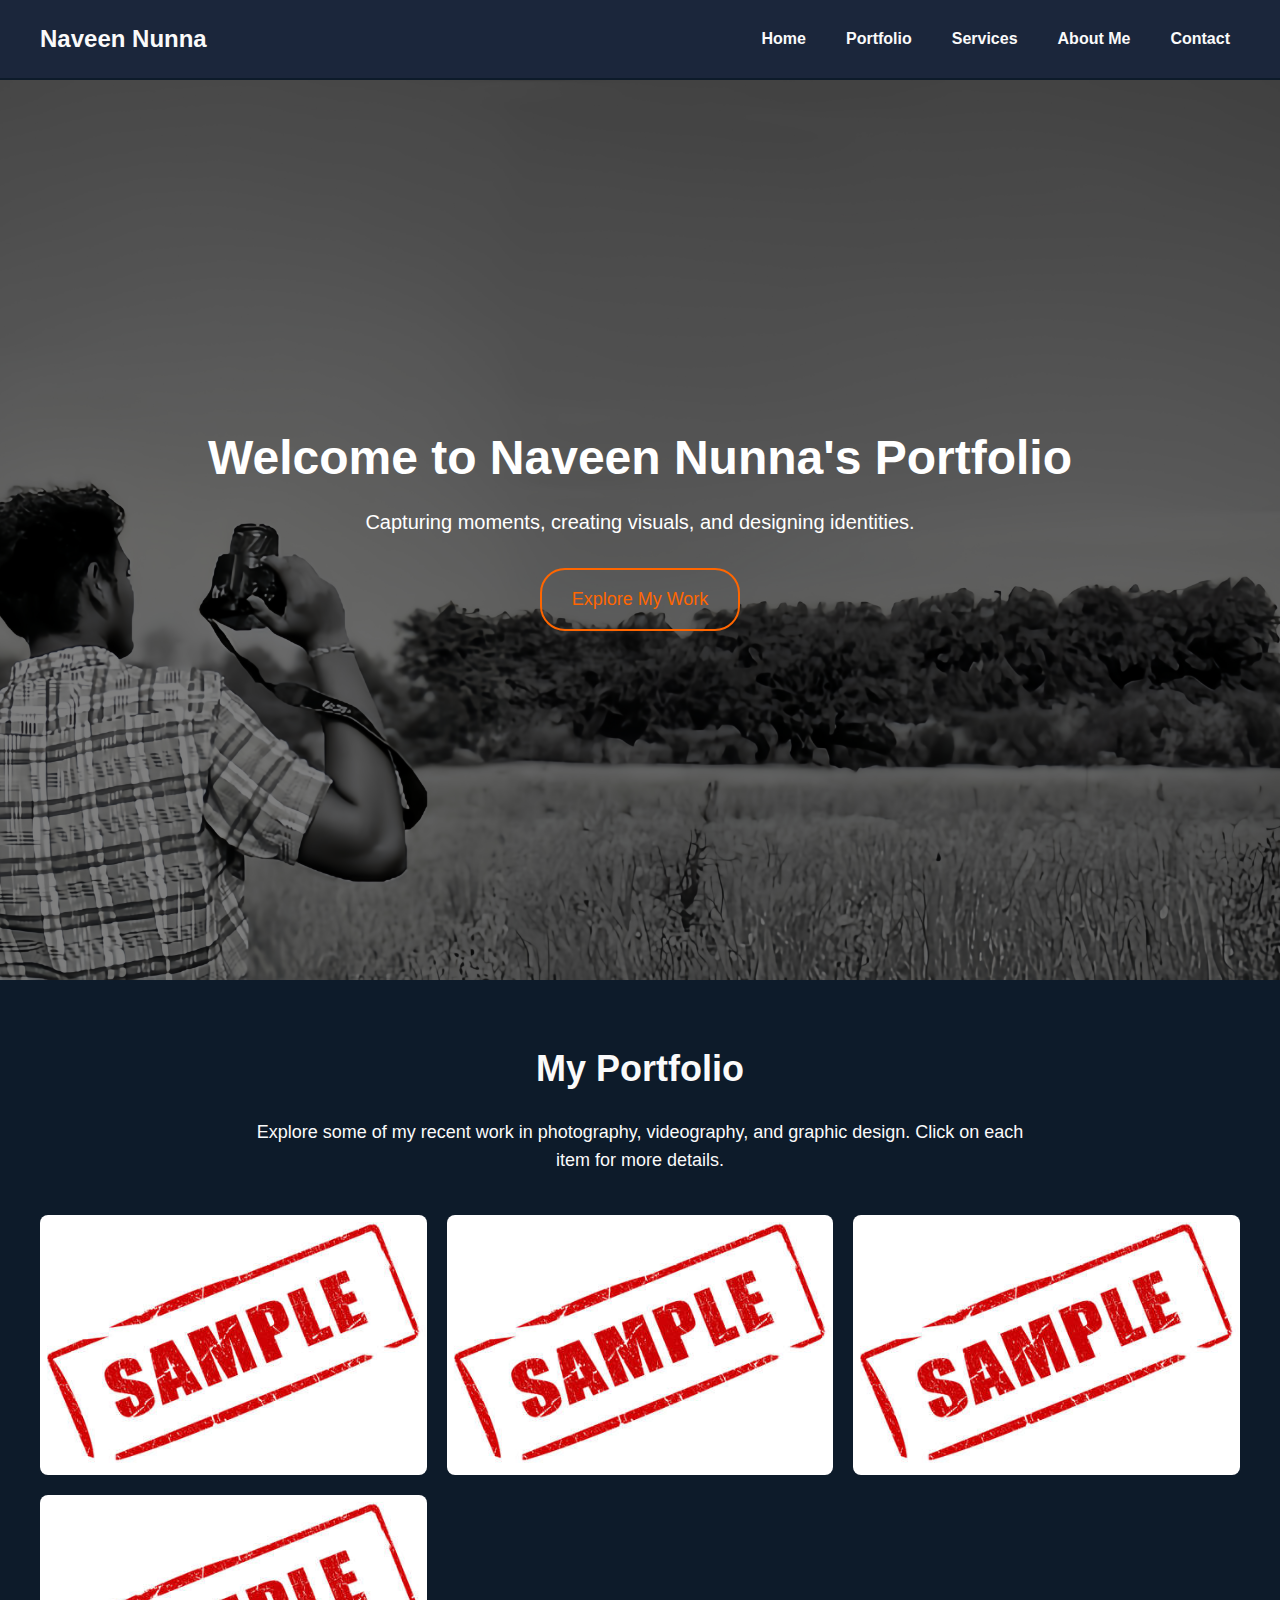
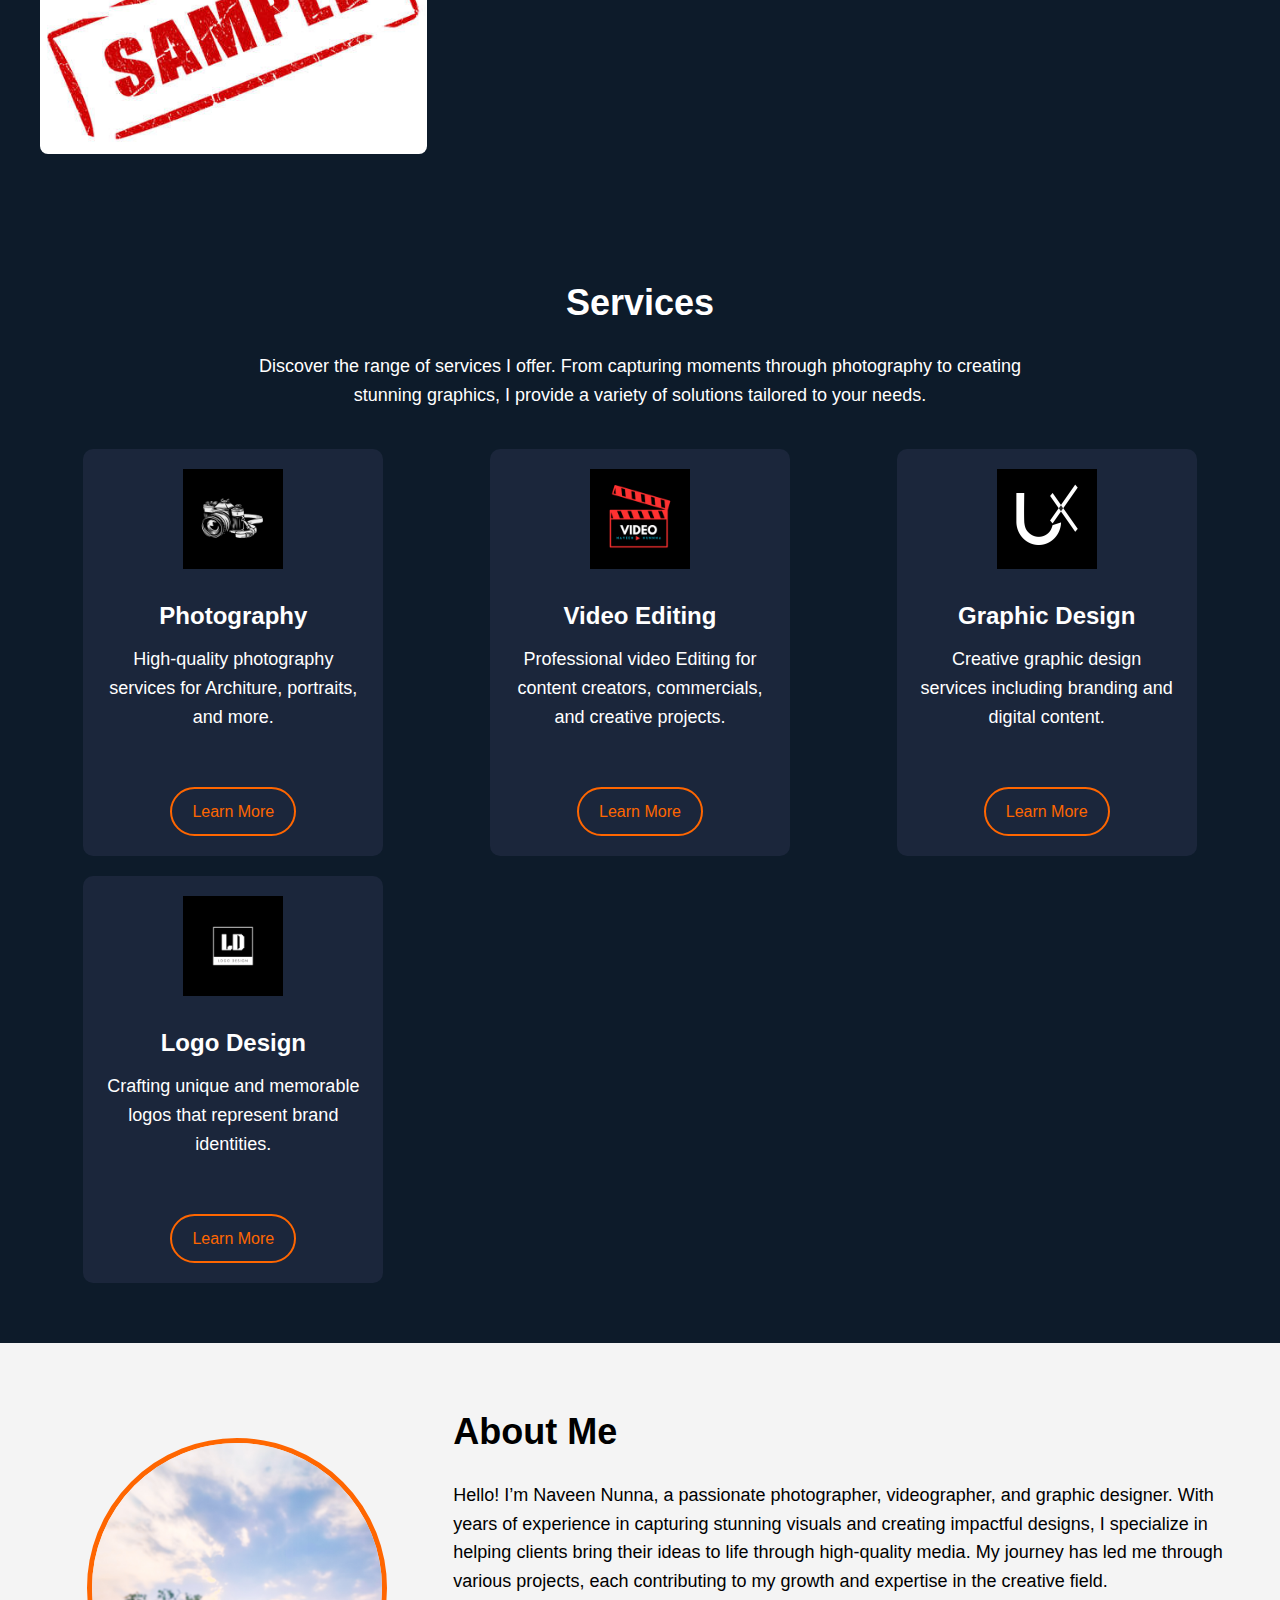
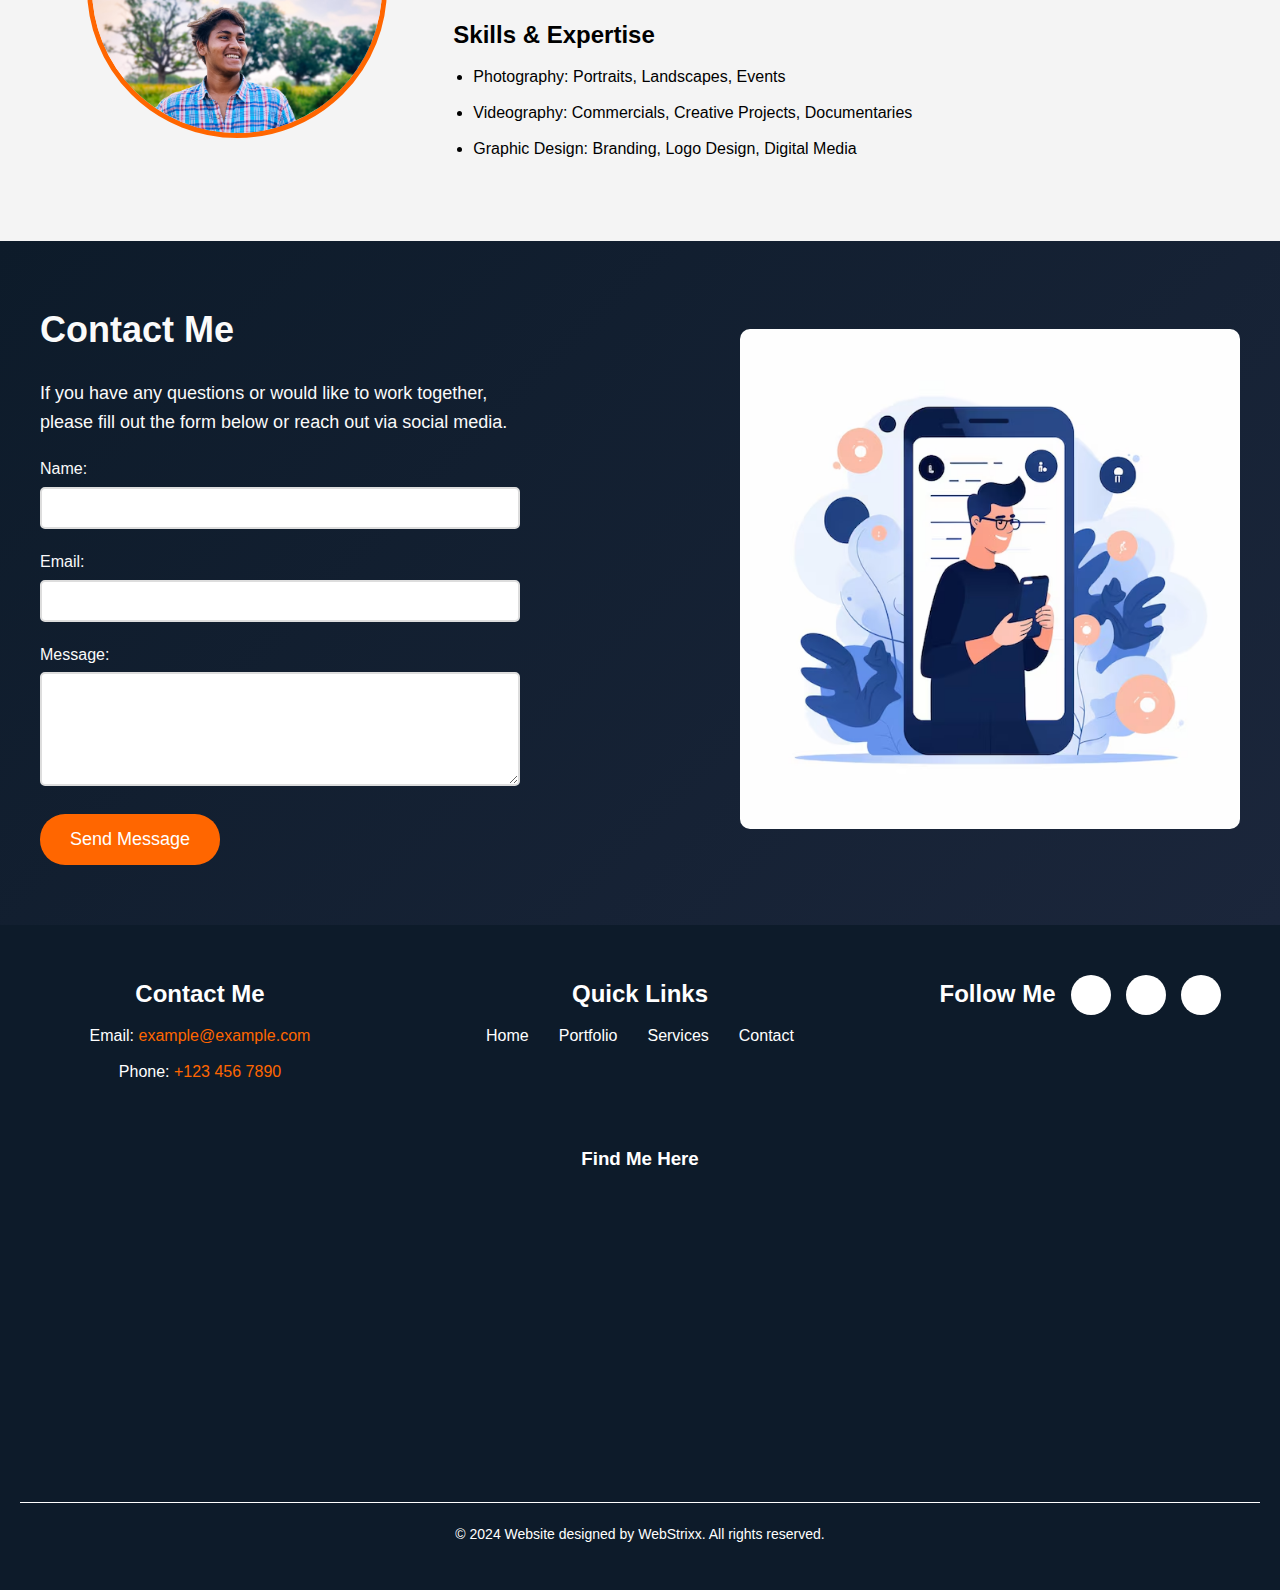
==== index.htm @ 5998db28 "Add files via upload" ====
<!DOCTYPE html>
<html lang="en">
<head>
    <meta charset="UTF-8">
    <meta name="viewport" content="width=device-width, initial-scale=1.0">
    <title>Naveen Nunna - Portfolio</title>
    <link rel="stylesheet" href="styles.css">
</head>
<body>
    <header>
        <div class="logo">Naveen Nunna</div>
        <nav>
            <div class="hamburger">
                <div></div>
                <div></div>
                <div></div>
            </div>
            <ul>
                <li><a href="#home">Home</a></li>
                <li><a href="#portfolio">Portfolio</a></li>
                <li><a href="#services">Services</a></li>
                <li><a href="#about-me">About Me</a></li>
                <li><a href="#contact">Contact</a></li>
            </ul>
        </nav>
    </header>
    
      
   <!-- Home Section -->
<section id="home">
    <div class="home-content">
        <h1>Welcome to Naveen Nunna's Portfolio</h1>
        <p>Capturing moments, creating visuals, and designing identities.</p>
        <a href="#portfolio" class="cta-button">Explore My Work</a>
    </div>
</section>


    <!-- Portfolio Section -->
   <!-- Portfolio Section -->
<section id="portfolio">
    <h2>My Portfolio</h2>
    <p>Explore some of my recent work in photography, videography, and graphic design. Click on each item for more details.</p>
    <div class="portfolio-grid">
        <div class="portfolio-item">
            <img src="sample.jpg" alt="Photography Sample 2">
            <div class="portfolio-info">
                <h3>Landscape Photography</h3>
                <p>Immortalizing the beauty of nature with stunning landscape shots.</p>
            </div>
        </div>
        <div class="portfolio-item">
            <img src="sample.jpg" alt="Videography Sample 1">
            <div class="portfolio-info">
                <h3>Commercial Videography</h3>
                <p>Creating impactful promotional videos for brands and businesses.</p>
            </div>
        </div>
        <div class="portfolio-item">
            <img src="sample.jpg" alt="Graphic Design Sample 1">
            <div class="portfolio-info">
                <h3>Logo Design</h3>
                <p>Crafting unique and memorable logos that represent brand identities.</p>
            </div>
        </div>
        <div class="portfolio-item">
            <img src="sample.jpg" alt="Graphic Design Sample 2">
            <div class="portfolio-info">
                <h3>Branding & Identity</h3>
                <p>Developing comprehensive brand identities including graphics, typography, and color schemes.</p>
            </div>
        </div>
    </div>
</section>



<!-- Services Section -->
<section id="services">
    <h2>Services</h2>
    <p>Discover the range of services I offer. From capturing moments through photography to creating stunning graphics, I provide a variety of solutions tailored to your needs.</p>
    <div class="services-grid">
        <div class="service-item">
            <div class="service-icon">
                <img src="cam logo.png" alt="Photography Icon">
            </div>
            <h3>Photography</h3>
            <p>High-quality photography services for Architure, portraits, and more.</p>
            <a href="gallery.htm" class="service-button">Learn More</a>
        </div>
        <div class="service-item">
            <div class="service-icon">
                <img src="video logo.png" alt="Videography Icon">
            </div>
            <h3>Video Editing</h3>
            <p>Professional video Editing for content creators, commercials, and creative projects.</p>
            <a href="gallery.htm" class="service-button">Learn More</a>
        </div>
        <div class="service-item">
            <div class="service-icon">
                <img src="UX Logo(Final)-W.png" alt="Graphic Design Icon">
            </div>
            <h3>Graphic Design</h3>
            <p>Creative graphic design services including branding and digital content.</p>
            <a href="gallery.htm" class="service-button">Learn More</a>
        </div>
        <div class="service-item">
            <div class="service-icon">
                <img src="2.png" alt="Logo Design Icon">
            </div>
            <h3>Logo Design</h3>
            <p>Crafting unique and memorable logos that represent brand identities.</p>
            <a href="gallery.htm" class="service-button">Learn More</a>
        </div>
    </div>
</section>


  <!-- About Me Section -->
<section id="about-me">
    <div class="about-container">
        <div class="profile-image">
            <img src="IMG_20240429_070348933_MF_PORTRAIT.jpg" alt="Naveen Nunna">
        </div>
        <div class="about-content">
            <h2>About Me</h2>
            <p>Hello! I’m Naveen Nunna, a passionate photographer, videographer, and graphic designer. With years of experience in capturing stunning visuals and creating impactful designs, I specialize in helping clients bring their ideas to life through high-quality media. My journey has led me through various projects, each contributing to my growth and expertise in the creative field.</p>
            <h3>Skills & Expertise</h3>
            <ul>
                <li>Photography: Portraits, Landscapes, Events</li>
                <li>Videography: Commercials, Creative Projects, Documentaries</li>
                <li>Graphic Design: Branding, Logo Design, Digital Media</li>
            </ul>
            <h3></h3>
            <ul>
               
            </ul>
        </div>
    </div>
</section>

    <!-- Contact Section -->
<section id="contact">
    <div class="contact-container">
        <div class="contact-form">
            <h2>Contact Me</h2>
            <p>If you have any questions or would like to work together, please fill out the form below or reach out via social media.</p>
            <form action="#" method="post">
                <div class="form-group">
                    <label for="name">Name:</label>
                    <input type="text" id="name" name="name" required>
                </div>
                <div class="form-group">
                    <label for="email">Email:</label>
                    <input type="email" id="email" name="email" required>
                </div>
                <div class="form-group">
                    <label for="message">Message:</label>
                    <textarea id="message" name="message" rows="5" required></textarea>
                </div>
                <button type="submit" class="submit-button">Send Message</button>
            </form>
        </div>
        <div class="contact-image">
            <img src="man-texting-massage_1087929-2283.avif" alt="Contact Image">
        </div>
    </div>
</section>

<!-- Footer -->
<footer>
    <div class="footer-container">
        <div class="footer-info">
            <h3>Contact Me</h3>
            <p>Email: <a href="mailto:example@example.com">example@example.com</a></p>
            <p>Phone: <a href="tel:+1234567890">+123 456 7890</a></p>
        </div>
        <div class="footer-links">
            <h3>Quick Links</h3>
            <ul>
                <li><a href="#home">Home</a></li>
                <li><a href="#portfolio">Portfolio</a></li>
                <li><a href="#services">Services</a></li>
                <li><a href="#contact">Contact</a></li>
            </ul>
        </div>
        <div class="footer-social">
            <h3>Follow Me</h3>
            <a href="mailto:example@example.com" class="social-icon mail" aria-label="Email"></a>
            <a href="https://www.instagram.com" target="_blank" class="social-icon instagram" aria-label="Instagram"></a>
            <a href="https://www.linkedin.com" target="_blank" class="social-icon linkedin" aria-label="LinkedIn"></a>
        </div>
    </div>
    <div class="footer-map">
        <h3>Find Me Here</h3>
        <iframe src="https://www.google.com/maps/embed?pb=!1m18!1m12!1m3!1d205016.79047317504!2d77.26888562715665!3d17.80084682952944!2m3!1f0!2f0!3f0!3m2!1i1024!2i768!4f13.1!3m3!1m2!1s0x3bc29401b7c017b5%3A0x982b5d3a42644f62!2sSangareddy%2C%20Hyderabad%2C%20Telangana%2C%20India!5e0!3m2!1sen!2sus!4v1632579227272!5m2!1sen!2sus" 
                width="100%" 
                height="300" 
                style="border:0;" 
                allowfullscreen="" 
                loading="lazy"></iframe>
    </div>
    <div class="footer-bottom">
        <p>© 2024 Website designed by WebStrixx. All rights reserved.
        </p>
    </div>
</footer>


    <script src="script.js"></script>
</body>
</html>
---- styles.css ----
/* General Reset */
* {
    margin: 0;
    padding: 0;
    box-sizing: border-box;
}

/* Body Styling */
body {
    font-family: 'Roboto', sans-serif;
    background: #0d1b2a;
    color: #fafafa;
    line-height: 1.6;
    padding-top: 80px; /* Prevents content from hiding under the fixed header */
}

/* Header */
header {
    display: flex;
    justify-content: space-between;
    align-items: center;
    padding: 20px 40px;
    background: #1b263b;
    position: fixed;
    width: 100%;
    top: 0;
    z-index: 1000;
}

/* Logo */
nav .logo {
    font-size: 24px;
    font-weight: bold;
    color: #fafafa;
    margin-right: auto; /* Pushes the logo to the left */
}

/* Desktop Navigation */
nav ul {
    display: flex;
    list-style: none;
}

nav ul li {
    margin-left: 20px;
}

nav ul li a {
    text-decoration: none;
    color: #fafafa;
    font-weight: bold;
    padding: 5px 10px;
}

nav ul li a:hover {
    color: #f77f00;
}

/* Hamburger Menu */
.hamburger {
    display: none;
    flex-direction: column;
    cursor: pointer;
}

.hamburger div {
    width: 25px;
    height: 3px;
    background-color: #fafafa;
    margin: 5px;
}

/* Responsive Styles */
@media (max-width: 768px) {
    nav ul {
        display: none;
        flex-direction: column;
        position: absolute;
        top: 60px;
        right: 0;
        width: 100%;
        background-color: #1b263b;
        padding: 0;
    }

    nav ul.active {
        display: flex;
    }

    nav ul li {
        text-align: center;
        padding: 10px;
        margin: 0;
    }

    .hamburger {
        display: flex;
    }
}



.logo {
    font-size: 24px;
    font-weight: bold;
}

/* Hero Section */
.hero-section {
    display: flex;
    justify-content: center;
    align-items: center;
    height: 100vh;
    background: linear-gradient(135deg, #0d1b2a, #1b263b);
    color: #fafafa;
    text-align: center;
}

.hero-content {
    max-width: 800px;
}

.hero-btn {
    display: inline-block;
    margin-top: 20px;
    padding: 10px 20px;
    background-color: #f77f00;
    color: #fff;
    text-decoration: none;
    border-radius: 5px;
}

.hero-btn:hover {
    background-color: #fcca46;
}
/* Home Section */
#home {
    position: relative;
    height: 100vh;
    background: url('IMG_20240429_080403160_MF_PORTRAIT_edited-vmake.jpg') no-repeat center center/cover;
    color: #fff;
    display: flex;
    align-items: center;
    justify-content: center;
}

.home-content {
    text-align: center;
    z-index: 1;
    position: relative;
}

.home-content h1 {
    font-size: 48px;
    margin-bottom: 20px;
    font-weight: bold;
    line-height: 1.2;
}

.home-content p {
    font-size: 20px;
    margin-bottom: 30px;
    max-width: 700px;
    margin-left: auto;
    margin-right: auto;
}

/* Call-to-Action Button */
.cta-button {
    display: inline-block;
    padding: 15px 30px;
    font-size: 18px;
    color: #ff6600; /* Text color to match the border */
    border: 2px solid #ff6600; /* Orange border */
    background: transparent; /* Transparent background */
    text-decoration: none;
    border-radius: 25px; /* Rounded edges */
    transition: background 0.3s ease, color 0.3s ease;
}

.cta-button:hover {
    background: #ff6600; /* Orange background on hover */
    color: #fff; /* Text color changes to white on hover */
}

/* Overlay */
#home::before {
    content: '';
    position: absolute;
    top: 0;
    left: 0;
    width: 100%;
    height: 100%;
    background: rgba(0, 0, 0, 0.5);
    z-index: 0;
}

/* Portfolio Section */
#portfolio {
    padding: 60px 40px;
    background: #0d1b2a;
    text-align: center;
}

#portfolio h2 {
    font-size: 36px;
    margin-bottom: 20px;
}

#portfolio p {
    font-size: 18px;
    margin-bottom: 40px;
    max-width: 800px;
    margin-left: auto;
    margin-right: auto;
}

.portfolio-grid {
    display: grid;
    grid-template-columns: repeat(auto-fill, minmax(300px, 1fr));
    gap: 20px;
    justify-items: center;
}

.portfolio-item {
    position: relative;
    width: 100%;
    max-width: 400px;
    background: #1b263b;
    border-radius: 8px;
    overflow: hidden;
    transition: transform 0.3s ease, box-shadow 0.3s ease;
}

.portfolio-item img {
    width: 100%;
    height: auto;
    display: block;
}

.portfolio-info {
    padding: 20px;
    background: rgba(0, 0, 0, 0.6);
    color: #fafafa;
    position: absolute;
    bottom: 0;
    left: 0;
    width: 100%;
    transition: background 0.3s ease;
    opacity: 0;
    transform: translateY(100%);
}

.portfolio-item:hover {
    transform: scale(1.05);
    box-shadow: 0 4px 10px rgba(0, 0, 0, 0.3);
}

.portfolio-item:hover .portfolio-info {
    opacity: 1;
    transform: translateY(0);
}

.portfolio-info h3 {
    font-size: 24px;
    margin-bottom: 10px;
}

.portfolio-info p {
    font-size: 16px;
}
/* Services Section */
#services {
    padding: 60px 40px;
    background: #0d1b2a;
    text-align: center;
    color: #fff;
}

#services h2 {
    font-size: 36px;
    margin-bottom: 20px;
}

#services p {
    font-size: 18px;
    margin-bottom: 40px;
    max-width: 800px;
    margin-left: auto;
    margin-right: auto;
}

.services-grid {
    display: grid;
    grid-template-columns: repeat(auto-fill, minmax(300px, 1fr));
    gap: 20px;
    justify-items: center;
}

.service-item {
    background: #1b263b;
    border-radius: 10px;
    padding: 20px;
    text-align: center;
    transition: transform 0.3s ease, box-shadow 0.3s ease;
    max-width: 300px;
}

.service-icon img {
    width: 100px;
    height: 100px;
    margin-bottom: 20px;
}

.service-item h3 {
    font-size: 24px;
    margin-bottom: 10px;
}

.service-item p {
    font-size: 16px;
}

.service-item:hover {
    transform: scale(1.05);
    box-shadow: 0 4px 10px rgba(0, 0, 0, 0.3);
}

/* Service Button */
.service-button {
    display: inline-block;
    padding: 10px 20px;
    font-size: 16px;
    color: #ff6600; /* Orange text color */
    border: 2px solid #ff6600; /* Orange border */
    background: transparent; /* Transparent background */
    text-decoration: none;
    border-radius: 25px; /* Rounded edges */
    transition: background 0.3s ease, color 0.3s ease;
    margin-top: 15px;
}

.service-button:hover {
    background: #ff6600; /* Orange background on hover */
    color: #fff; /* White text color on hover */
}



/* About Me Section */
/* About Me Section */
#about-me {
    padding: 60px 40px;
    background: #f4f4f4; /* Light background color */
}

.about-container {
    display: flex;
    flex-wrap: wrap;
    align-items: center;
    max-width: 1200px;
    margin: 0 auto;
}

.profile-image {
    flex: 1;
    text-align: center;
    margin-right: 20px;
}

.profile-image img {
    border-radius: 50%;
    width: 300px;
    height: 300px;
    object-fit: cover;
    border: 5px solid #ff6600; /* Orange border around profile image */
}

.about-content {
    flex: 2;
    color: #000; /* Black text color */
}

.about-content h2 {
    font-size: 36px;
    margin-bottom: 20px;
    color: #000; /* Black text color */
}

.about-content p {
    font-size: 18px;
    margin-bottom: 20px;
    line-height: 1.6;
    color: #000; /* Black text color */
}

.about-content h3 {
    font-size: 24px;
    margin-top: 20px;
    margin-bottom: 10px;
    color: #000; /* Black text color */
}

.about-content ul {
    list-style-type: disc;
    margin-left: 20px;
}

.about-content ul li {
    font-size: 16px;
    margin-bottom: 10px;
    color: #000; /* Black text color */
}



/* Contact Section */
#contact {
    padding: 60px 40px;
    background: linear-gradient(135deg, #0d1b2a, #1b263b);

.contact-container {
    display: flex;
    align-items: center;
    justify-content: space-between;
    max-width: 1200px;
    margin: 0 auto;
    flex-wrap: wrap; /* Allows items to stack on smaller screens */
}

.contact-form {
    flex: 1;
    max-width: 500px;
    padding-right: 20px;
}

.contact-form h2 {
    font-size: 36px;
    margin-bottom: 20px;
}

.contact-form p {
    font-size: 18px;
    margin-bottom: 20px;
}

.form-group {
    margin-bottom: 20px;
}

.form-group label {
    display: block;
    font-size: 16px;
    margin-bottom: 5px;
}

.form-group input, .form-group textarea {
    width: 100%;
    padding: 10px;
    font-size: 16px;
    border: 2px solid #ddd;
    border-radius: 5px;
}

.submit-button {
    display: inline-block;
    padding: 15px 30px;
    font-size: 18px;
    color: #fff;
    background: #ff6600; /* Orange background */
    border: none;
    border-radius: 25px; /* Rounded edges */
    cursor: pointer;
    transition: background 0.3s ease;
}

.submit-button:hover {
    background: #e65c00; /* Darker orange on hover */
}

.contact-image {
    flex: 1;
    max-width: 500px;
}

.contact-image img {
    width: 100%;
    height: auto;
    border-radius: 10px; /* Rounded corners for the image */
}


/* Footer */
footer {
    padding: 20px 40px;
    background-color: #1b263b;
    text-align: center;
}

footer p {
    margin-bottom: 10px;
}

.social-links a {
    color: #fafafa;
    text-decoration: none;
    margin: 0 10px;
    font-size: 18px;
}

.social-links a:hover {
    color: #f77f00;
}

/* Responsive Design */
@media (max-width: 768px) {
    .portfolio-item {
        width: 45%;
    }

    .service-item {
        width: 45%;
    }
}

@media (max-width: 480px) {
    .portfolio-item {
        width: 100%;
    }

    .service-item {
        width: 100%;
    }

    .about-content {
        flex-direction: column;
        align-items: center;
    }

    .about-content img {
        margin-bottom: 20px;
    }
}
}
/* Footer */
footer {
    background: #0d1b2a; /* Dark background color */
    color: #fff;
    padding: 40px 20px;
    text-align: center;
}

.footer-container {
    display: flex;
    justify-content: space-between;
    flex-wrap: wrap;
    max-width: 1200px;
    margin: 0 auto;
    padding-bottom: 20px;
}

.footer-info, .footer-links, .footer-social {
    flex: 1;
    margin: 10px;
    max-width: 300px;
}

.footer-info h3, .footer-links h3, .footer-social h3 {
    font-size: 24px;
    margin-bottom: 10px;
}

.footer-info p, .footer-links ul, .footer-social a {
    font-size: 16px;
    margin-bottom: 10px;
}

.footer-info a {
    color: #ff6600; /* Orange color for links */
    text-decoration: none;
}

.footer-info a:hover {
    text-decoration: underline;
}

.footer-links ul {
    list-style: none;
    padding: 0;
    display: flex;
    justify-content: center;
}

.footer-links ul li {
    margin: 0 15px; /* Spacing between links */
}

.footer-links ul li a {
    color: #fff;
    text-decoration: none;
}

.footer-links ul li a:hover {
    text-decoration: underline;
}

.footer-social {
    display: flex;
    justify-content: center;
    gap: 15px;
}

.social-icon {
    display: inline-block;
    width: 40px;
    height: 40px;
    background-size: cover;
    border-radius: 50%;
    background-color: #fff; /* White background to ensure icons are visible */
    transition: background-color 0.3s, color 0.3s;
}

.social-icon.mail {
    background-image: url('https://upload.wikimedia.org/wikipedia/commons/4/4e/Email_icon.png'); /* Mail icon URL */
}

.social-icon.instagram {
    background-image: url('https://upload.wikimedia.org/wikipedia/commons/a/a5/Instagram_icon.png'); /* Instagram icon URL */
}

.social-icon.linkedin {
    background-image: url('https://upload.wikimedia.org/wikipedia/commons/c/c9/LinkedIn_logo_initials.png'); /* LinkedIn icon URL */
}

.social-icon:hover {
    background-color: #ff6600; /* Orange background on hover */
}

.footer-map {
    margin-top: 20px;
    margin-bottom: 20px;
}

.footer-map iframe {
    border-radius: 10px; /* Rounded corners for the map */
}

.footer-bottom {
    padding-top: 20px;
    border-top: 1px solid #fff;
}

.footer-bottom p {
    font-size: 14px;
    margin: 0;
}
/* Default Styles for Desktop (Large screens, 1024px and above) */
body {
    font-size: 16px;
}

/* Tablet View (768px to 1023px) */
@media (max-width: 1023px) {
    .footer-container, .service-container, .portfolio-container, .about-container, .contact-container {
        flex-direction: column;
        align-items: center;
        text-align: center;
    }

    .footer-info, .footer-links, .footer-social, .contact-info, .service-card {
        max-width: 100%;
        margin-bottom: 20px;
    }

    .footer-map iframe {
        width: 100%;
        height: 250px;
    }

    /* Menu Icons to Stack Vertically */
    .menu-icons {
        display: block;
        text-align: center;
        margin-top: 20px;
    }

    .menu-icon {
        margin-bottom: 10px;
    }

    /* Buttons */
    .round-btn {
        width: 80%;
        padding: 10px 20px;
        margin-top: 10px;
    }
}

/* Mobile View (767px and below) */
@media (max-width: 767px) {
    /* General Layout Adjustments */
    .container {
        padding: 15px;
    }

    /* Hide sidebar elements, stack vertically */
    .footer-container, .service-container, .portfolio-container, .about-container, .contact-container {
        flex-direction: column;
        align-items: center;
        text-align: center;
    }

    /* Service Cards */
    .service-card {
        width: 90%;
        margin-bottom: 20px;
    }

    /* Adjust form width */
    .contact-form {
        width: 100%;
    }

    /* Adjust the map height */
    .footer-map iframe {
        width: 100%;
        height: 200px;
    }

    /* Footer Icons */
    .footer-social {
        justify-content: center;
    }

    .social-icon {
        margin: 0 10px;
    }

    /* Buttons */
    .round-btn {
        width: 100%;
        padding: 12px 24px;
        font-size: 14px;
    }

    /* Stack the menu vertically */
    .menu-icons {
        display: block;
    }

    .menu-icon {
        margin-bottom: 10px;
    }

    /* Home Section with Background Image */
    .home-section {
        background-size: cover;
        background-position: center;
        padding: 50px 20px;
    }

    /* Adjust heading and paragraph font sizes */
    h1, h2, h3 {
        font-size: 24px;
    }

    p {
        font-size: 14px;
    }
}

/* Small Mobile View (576px and below) */
@media (max-width: 576px) {
    /* Smaller Font Sizes */
    h1, h2, h3 {
        font-size: 18px;
    }

    p {
        font-size: 12px;
    }

    .round-btn {
        width: 100%;
        padding: 10px;
        font-size: 12px;
    }

    /* Stack Service Cards */
    .service-card {
        width: 100%;
        margin-bottom: 20px;
    }

    /* Contact Form */
    .contact-form {
        width: 100%;
    }

    /* Footer Map */
    .footer-map iframe {
        width: 100%;
        height: 150px;
    }

    /* Menu Icons */
    .menu-icons {
        flex-direction: column;
        align-items: center;
        text-align: center;
    }
}
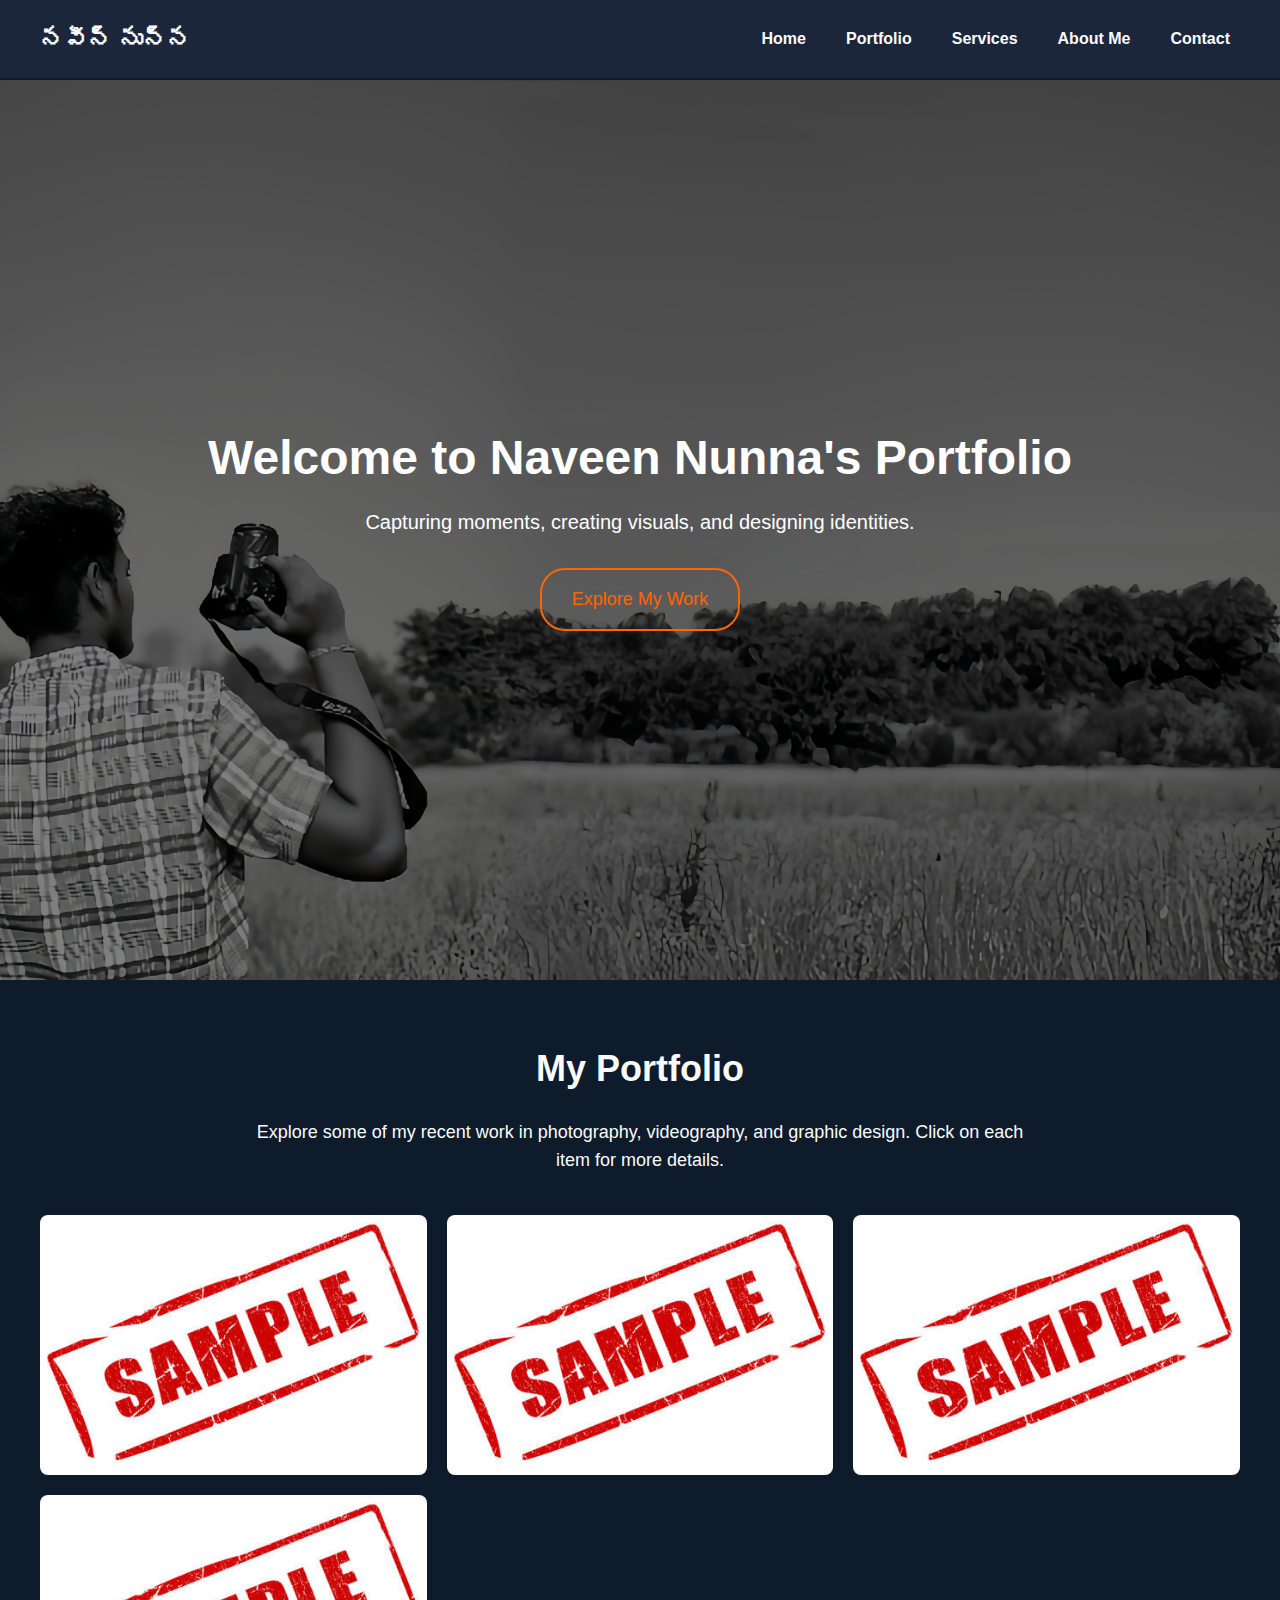
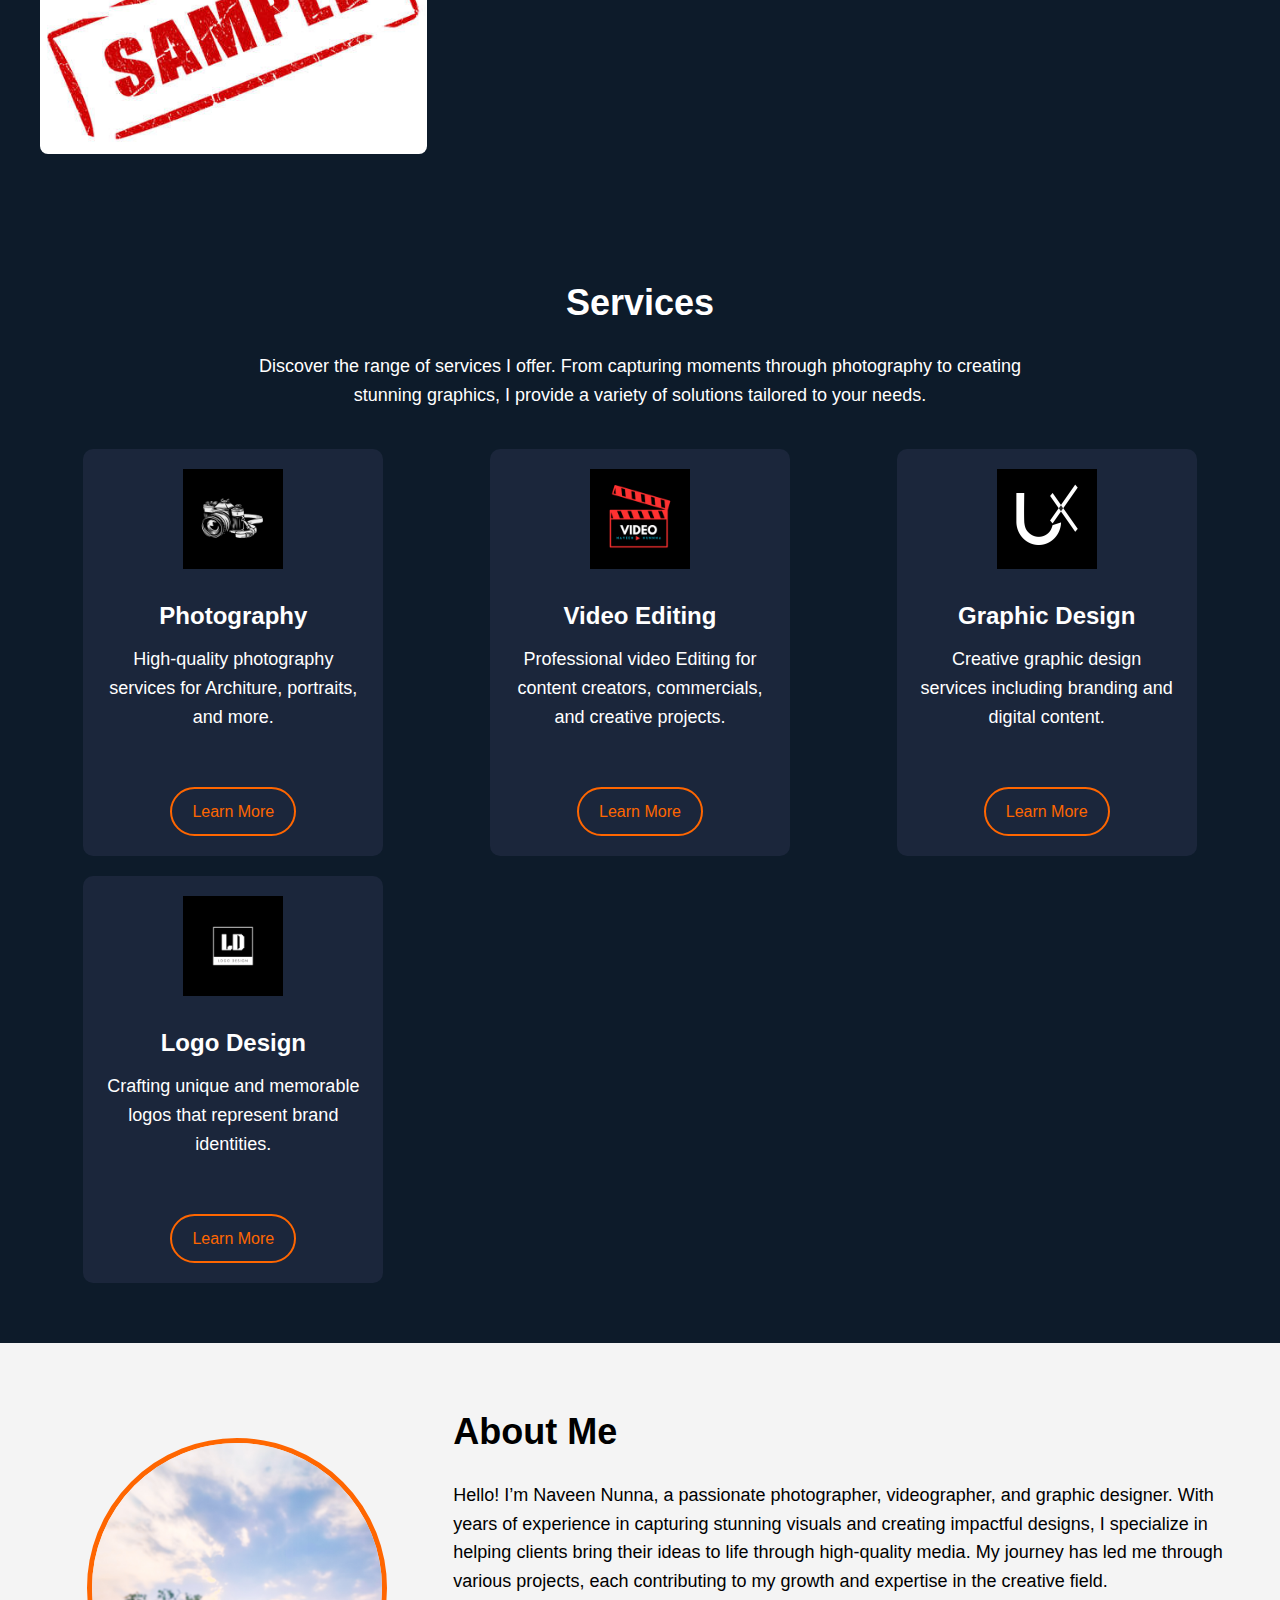
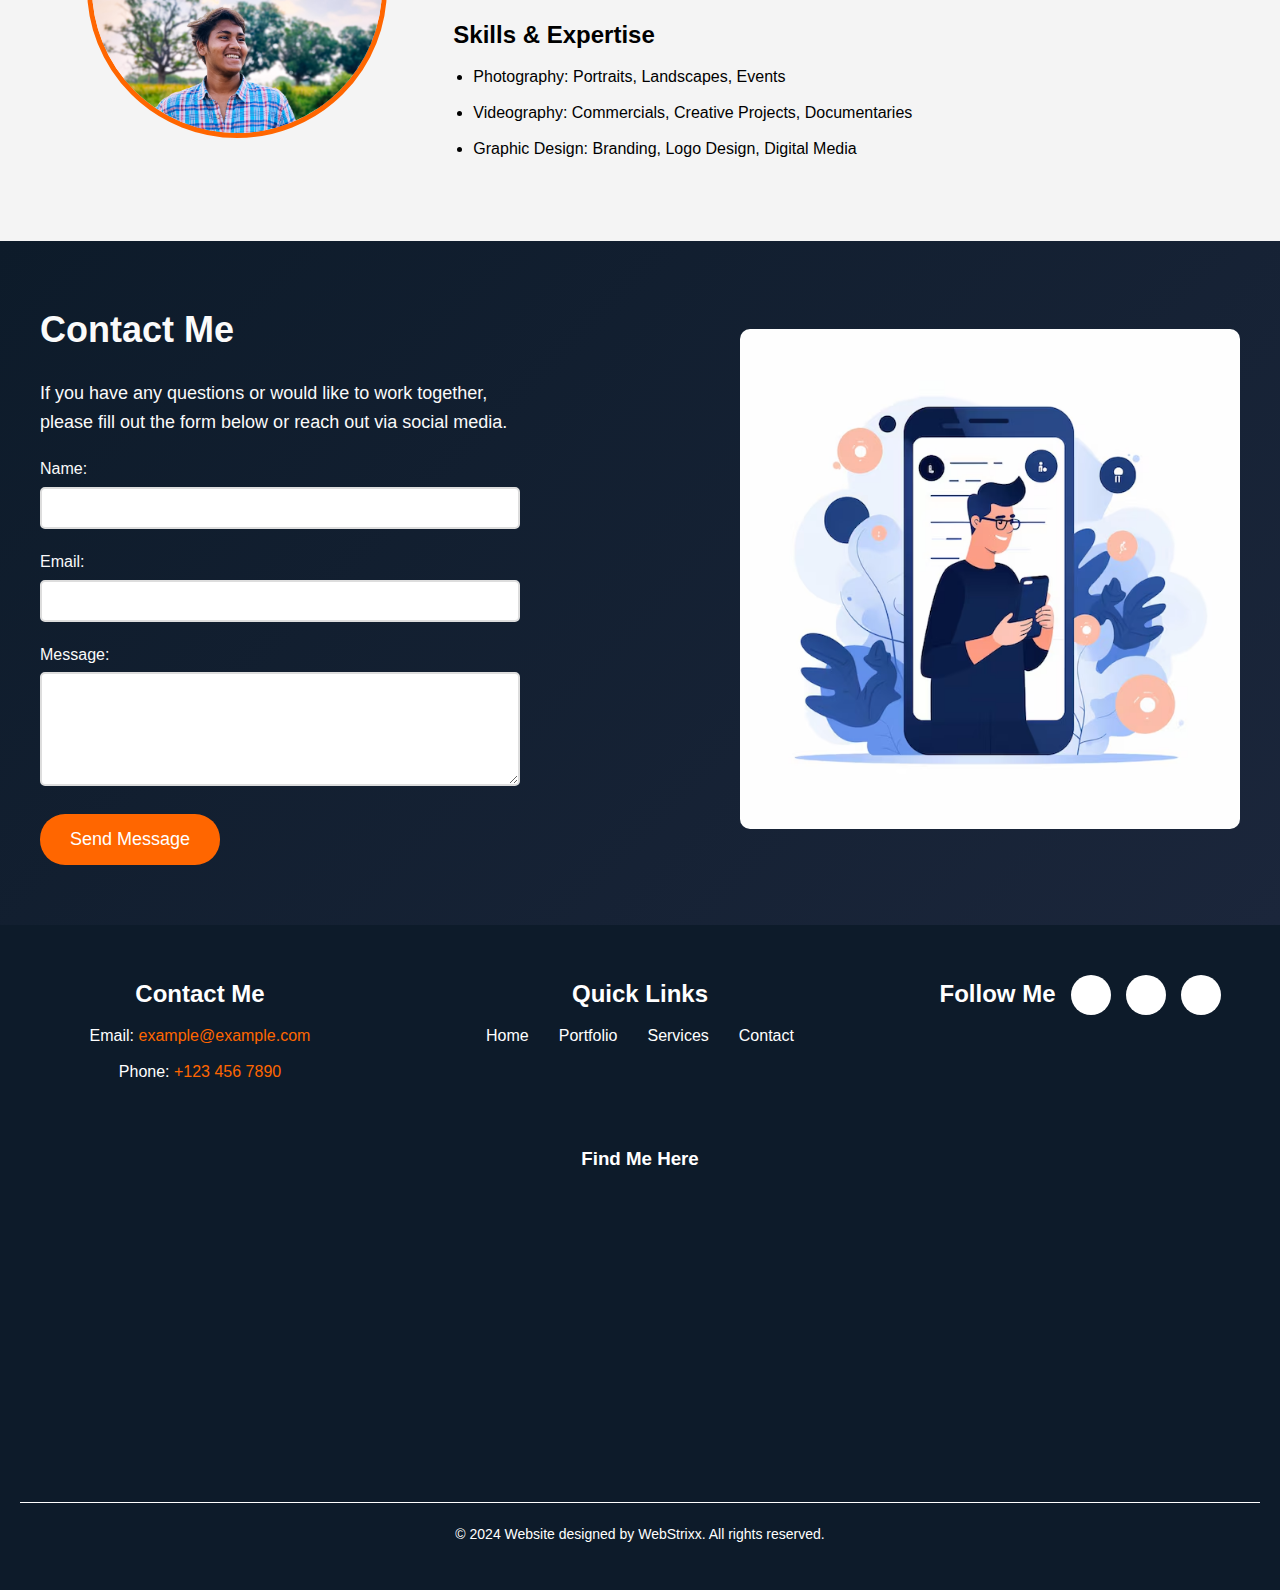
==== commit 2982ce83: "Update index.htm" ====
--- a/index.htm
+++ b/index.htm
@@ -8,7 +8,7 @@
 </head>
 <body>
     <header>
-        <div class="logo">Naveen Nunna</div>
+        <div class="logo">నవీన్ నున్న</div>
         <nav>
             <div class="hamburger">
                 <div></div>
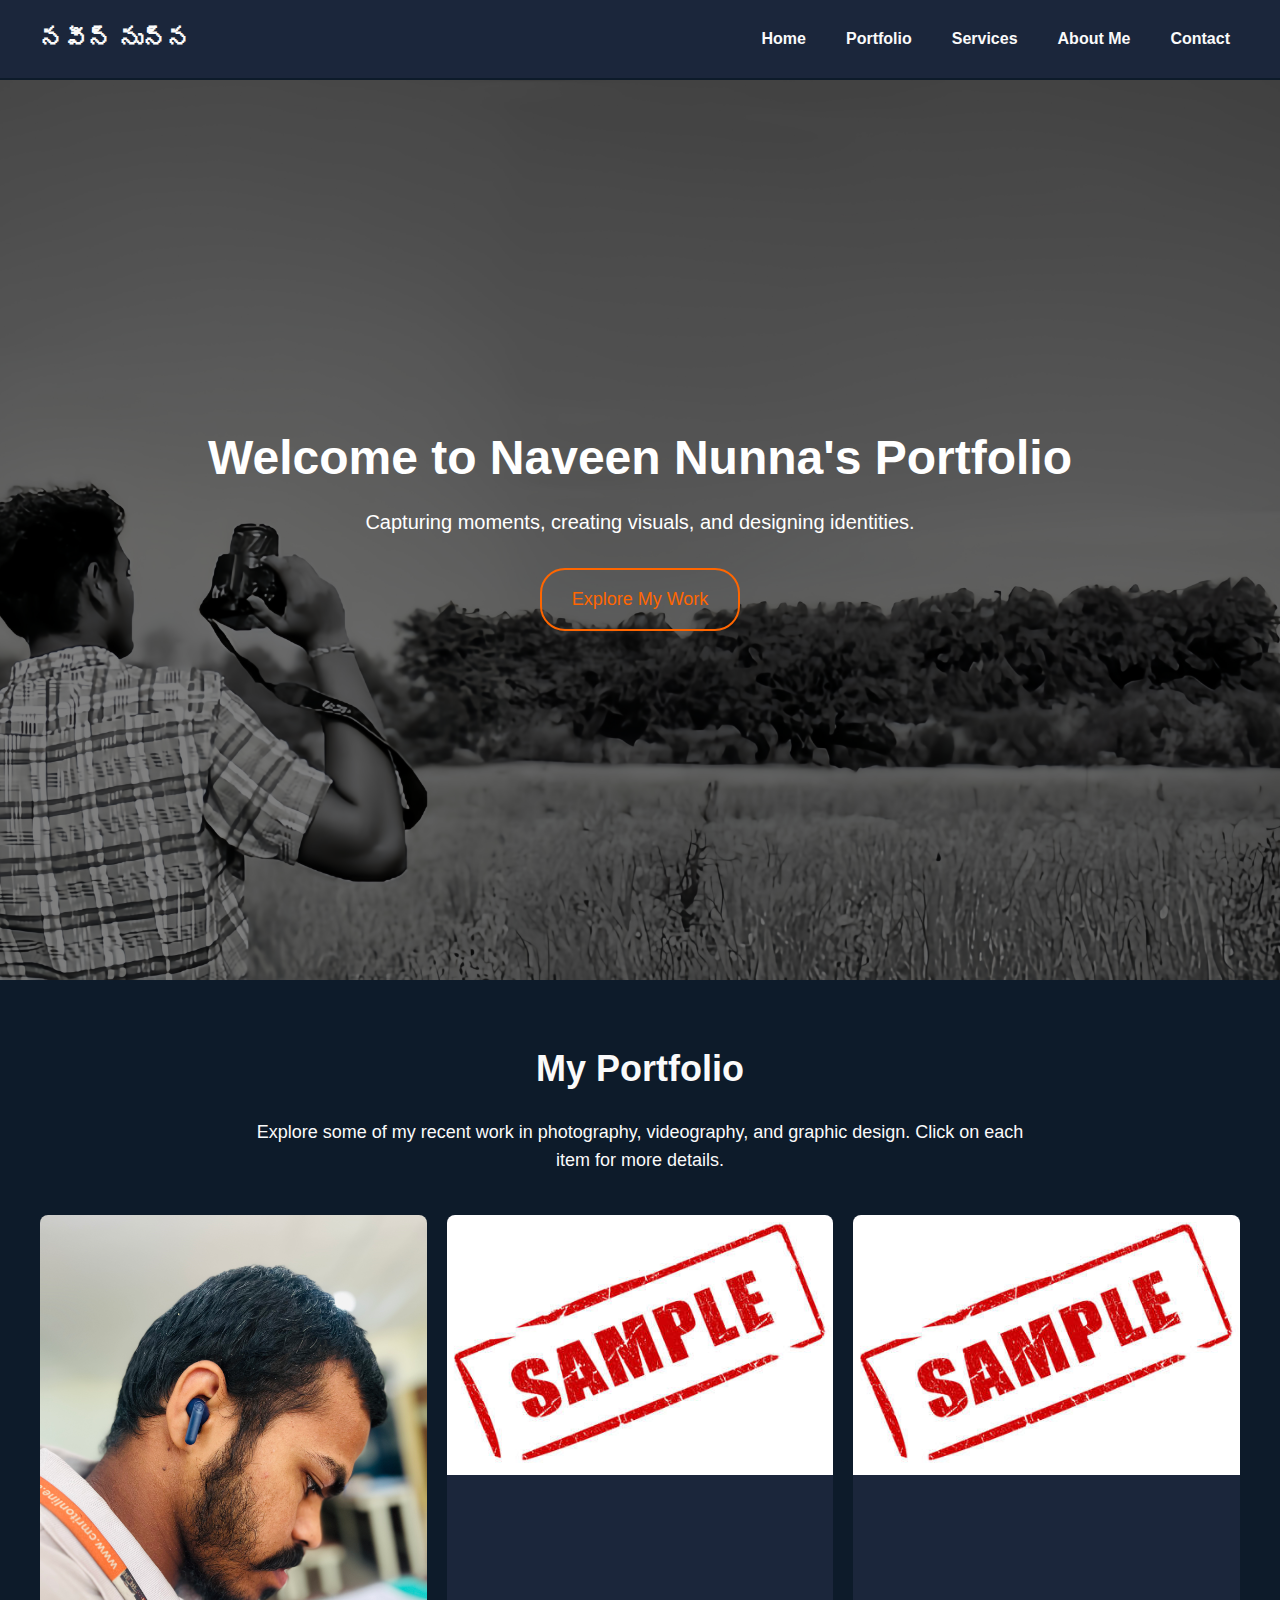
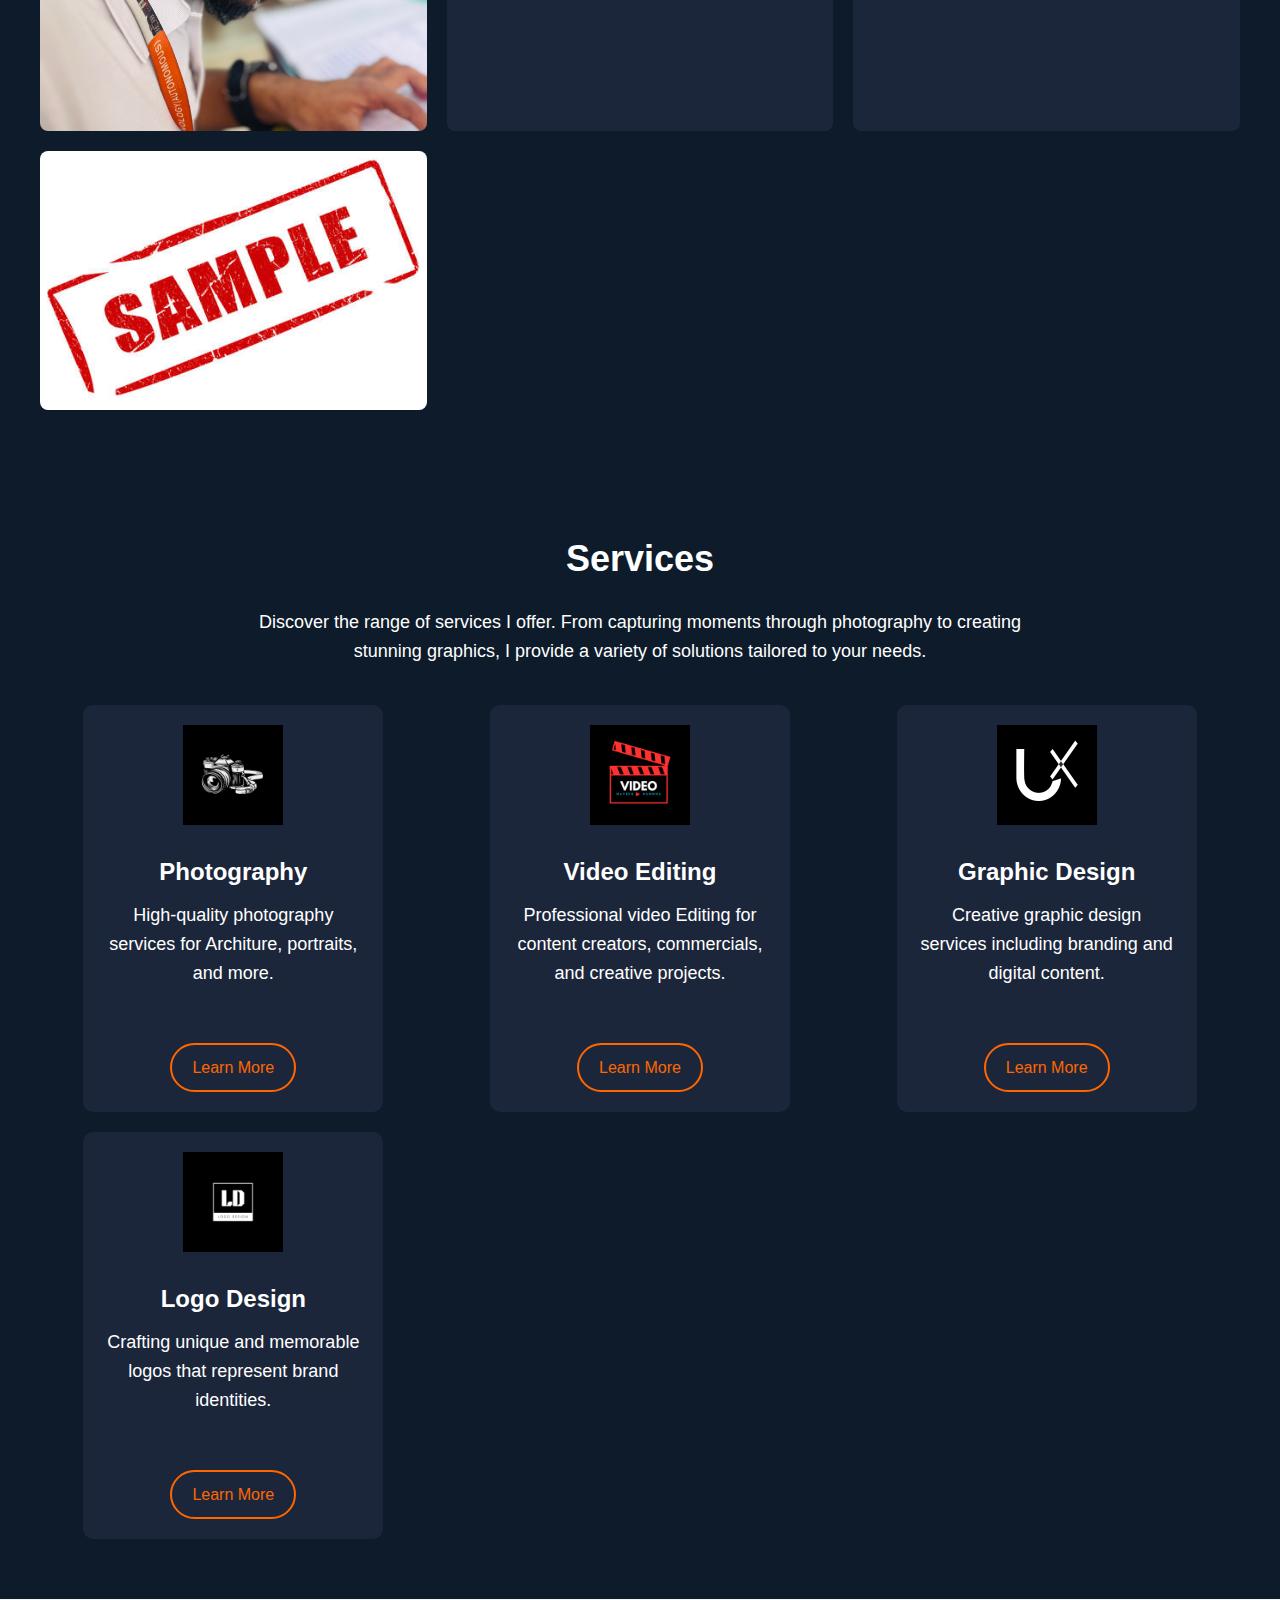
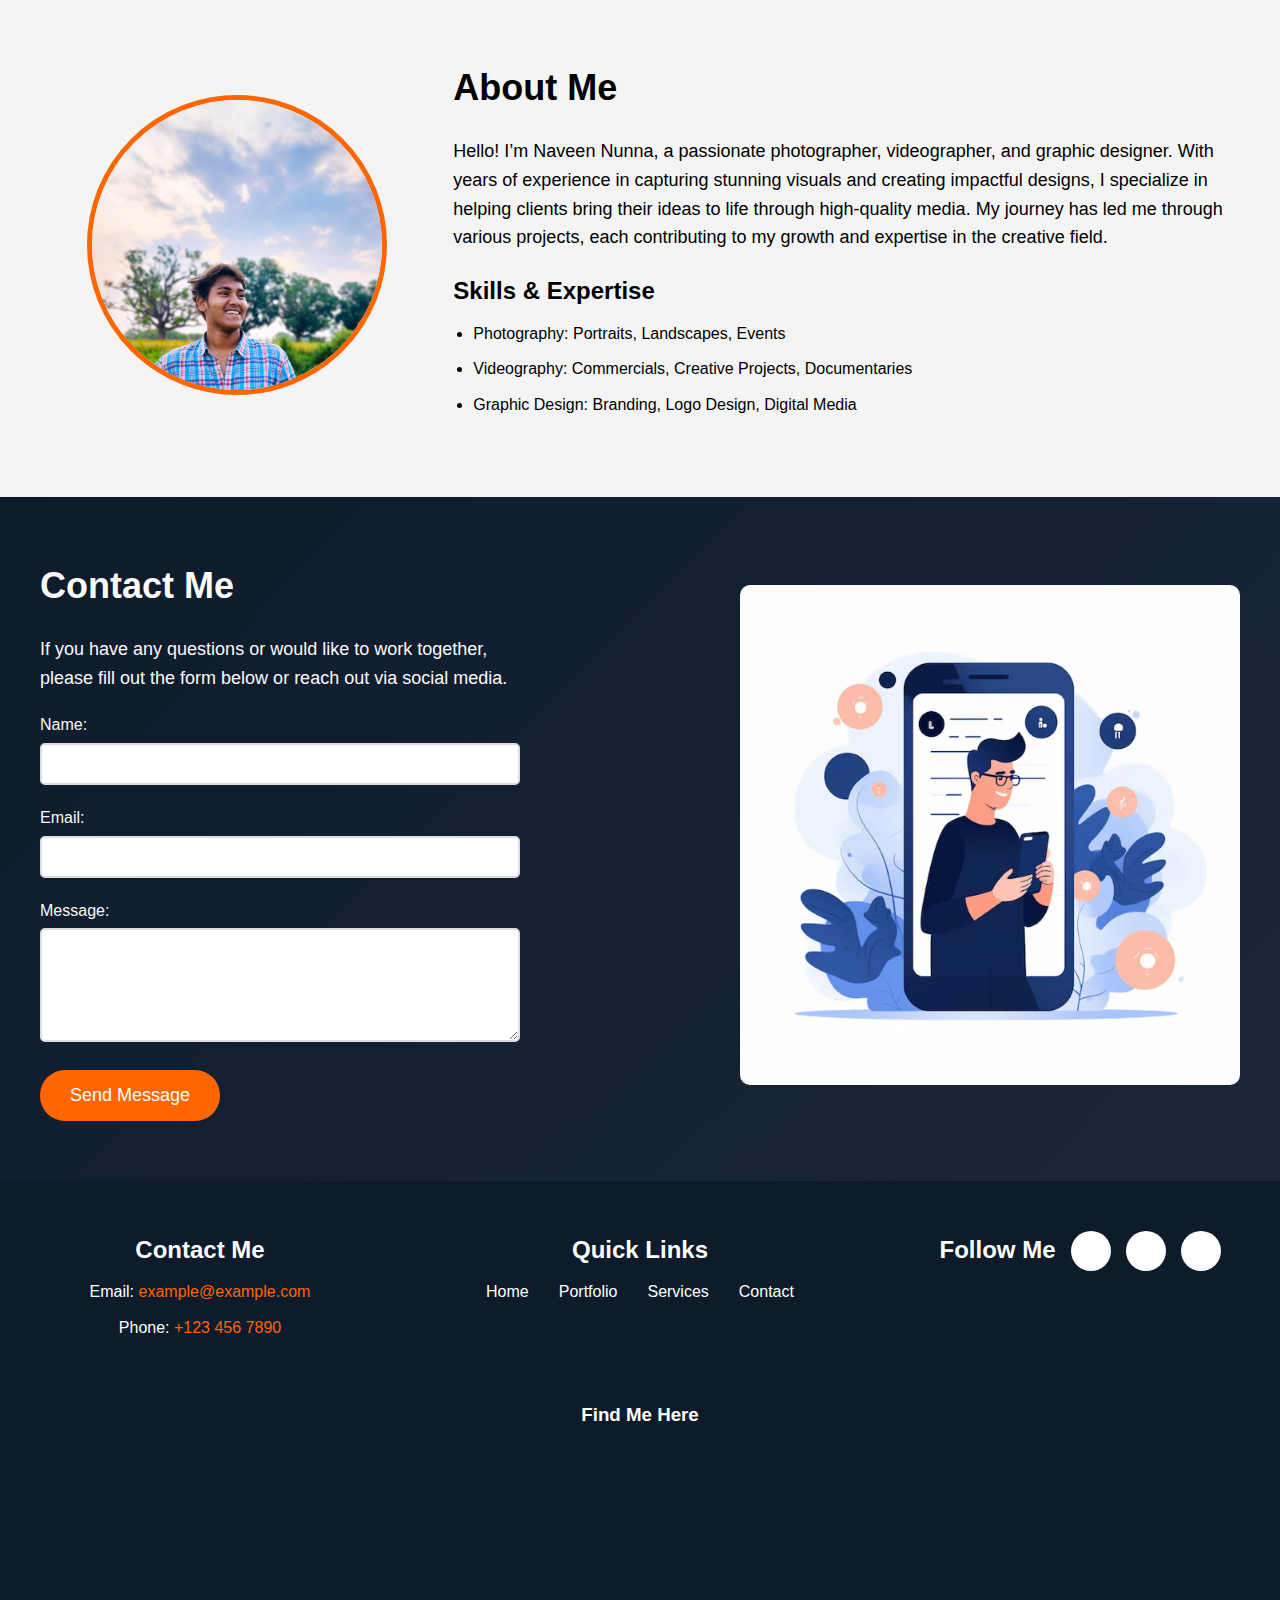
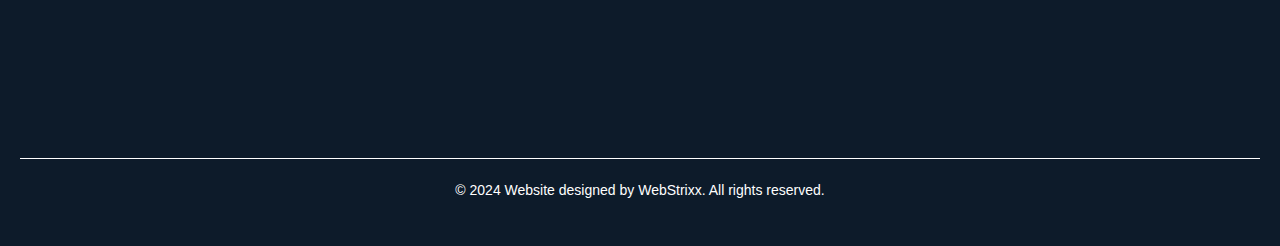
==== commit d38be857: "Update index.htm" ====
--- a/index.htm
+++ b/index.htm
@@ -43,7 +43,7 @@
     <p>Explore some of my recent work in photography, videography, and graphic design. Click on each item for more details.</p>
     <div class="portfolio-grid">
         <div class="portfolio-item">
-            <img src="sample.jpg" alt="Photography Sample 2">
+            <img src="IMG_2113.jpeg" alt="Photography Sample 2">
             <div class="portfolio-info">
                 <h3>Landscape Photography</h3>
                 <p>Immortalizing the beauty of nature with stunning landscape shots.</p>
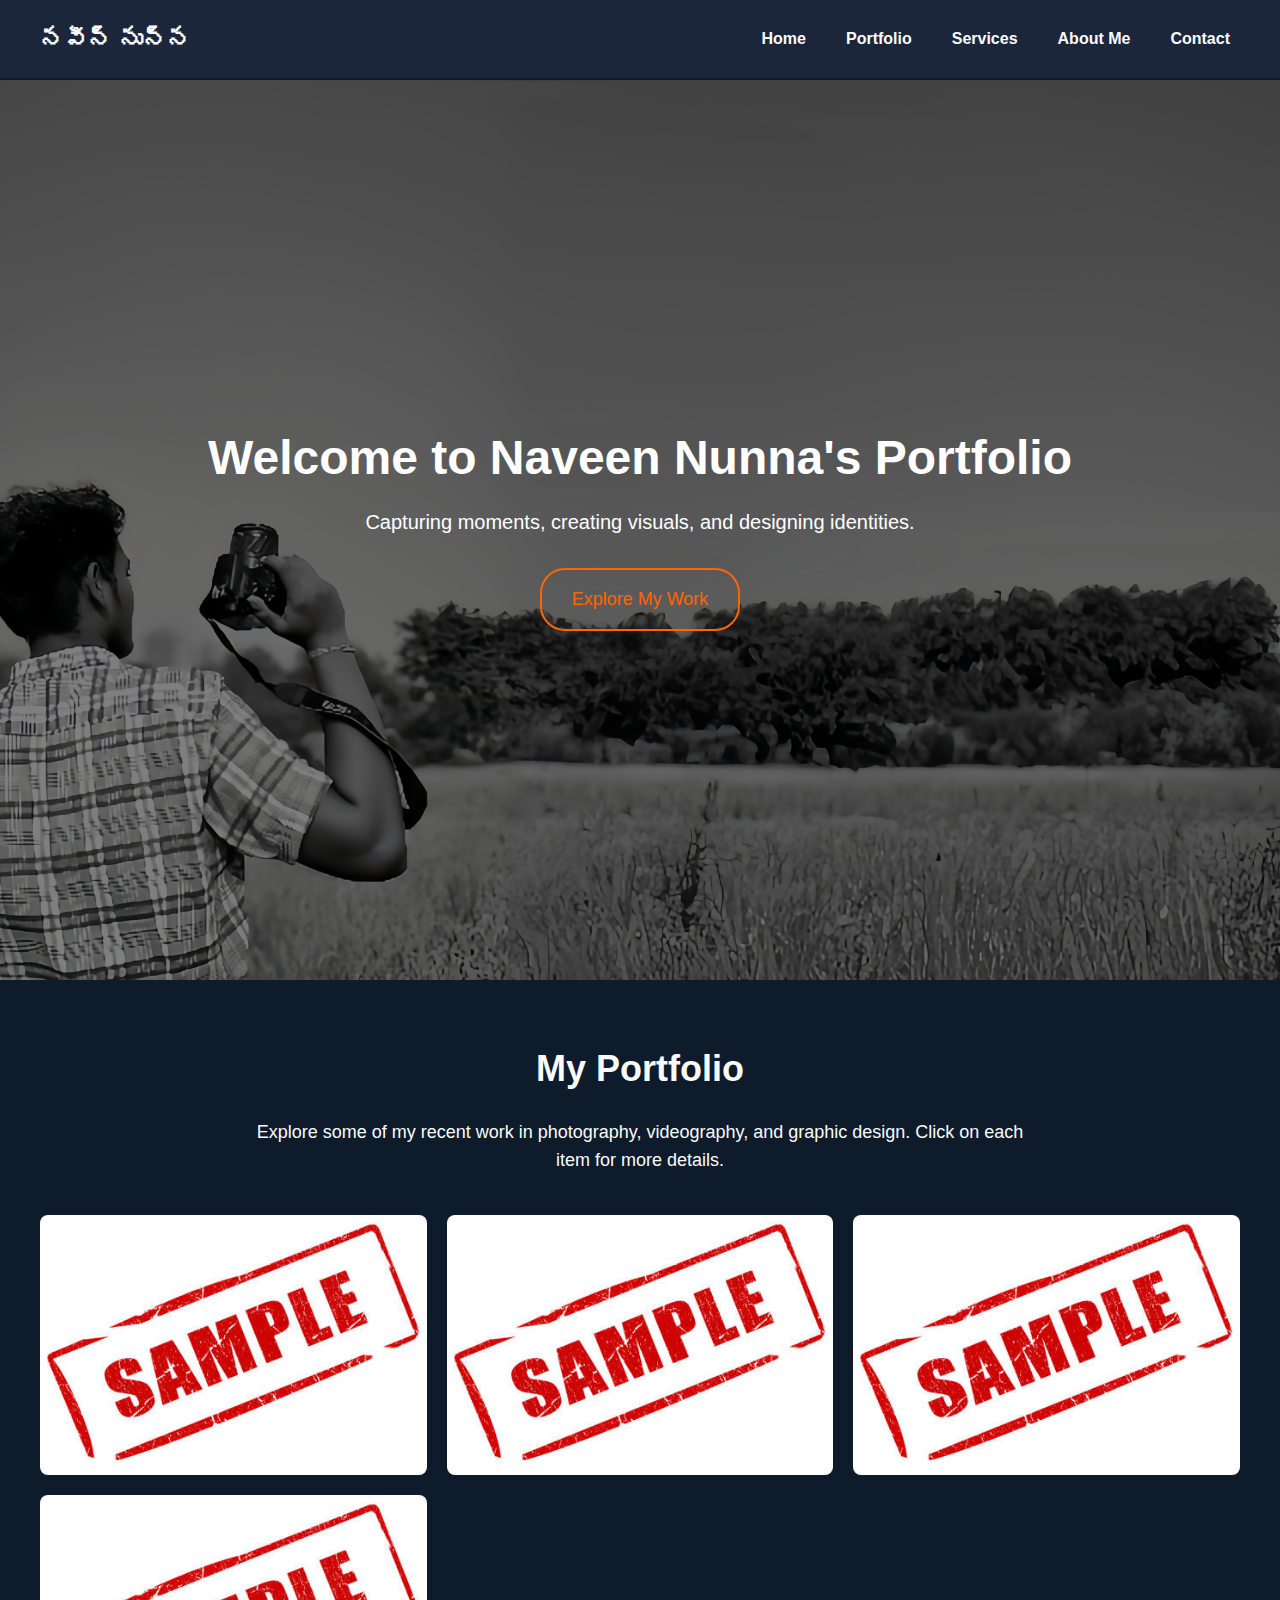
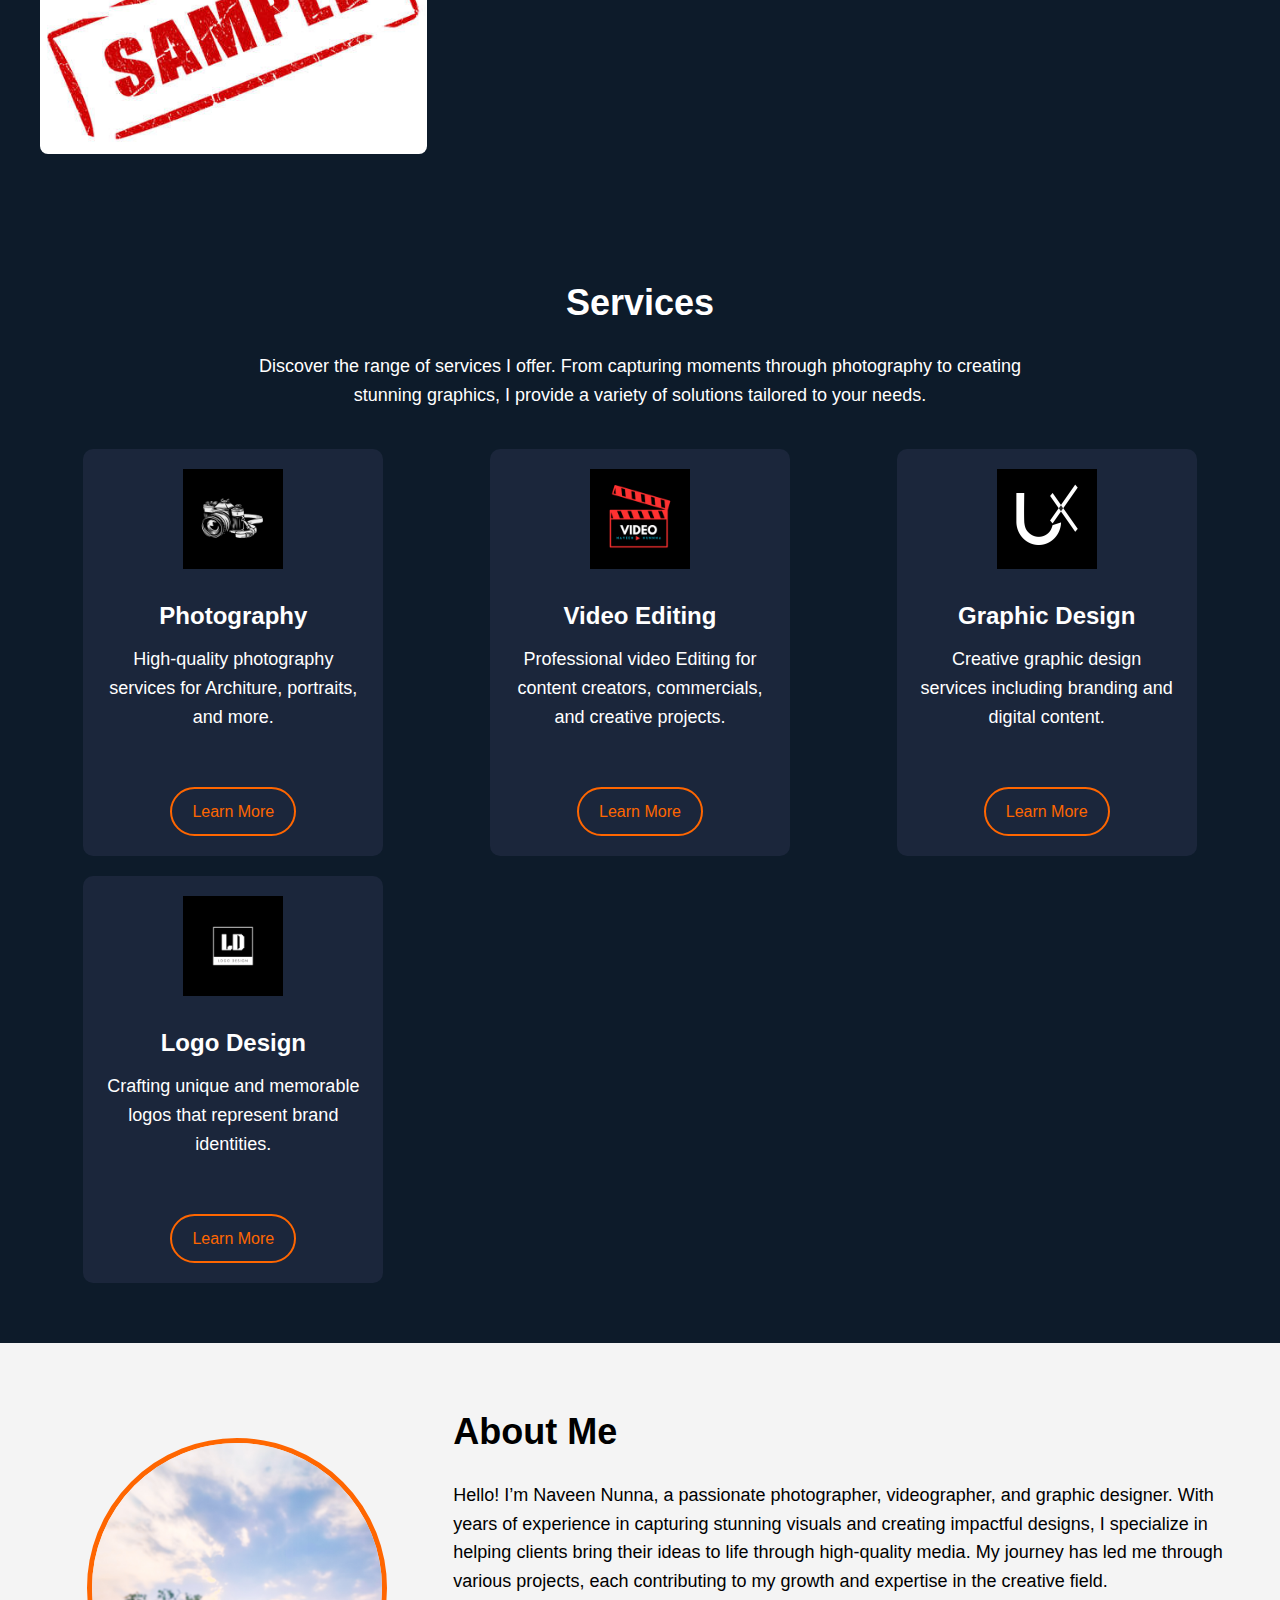
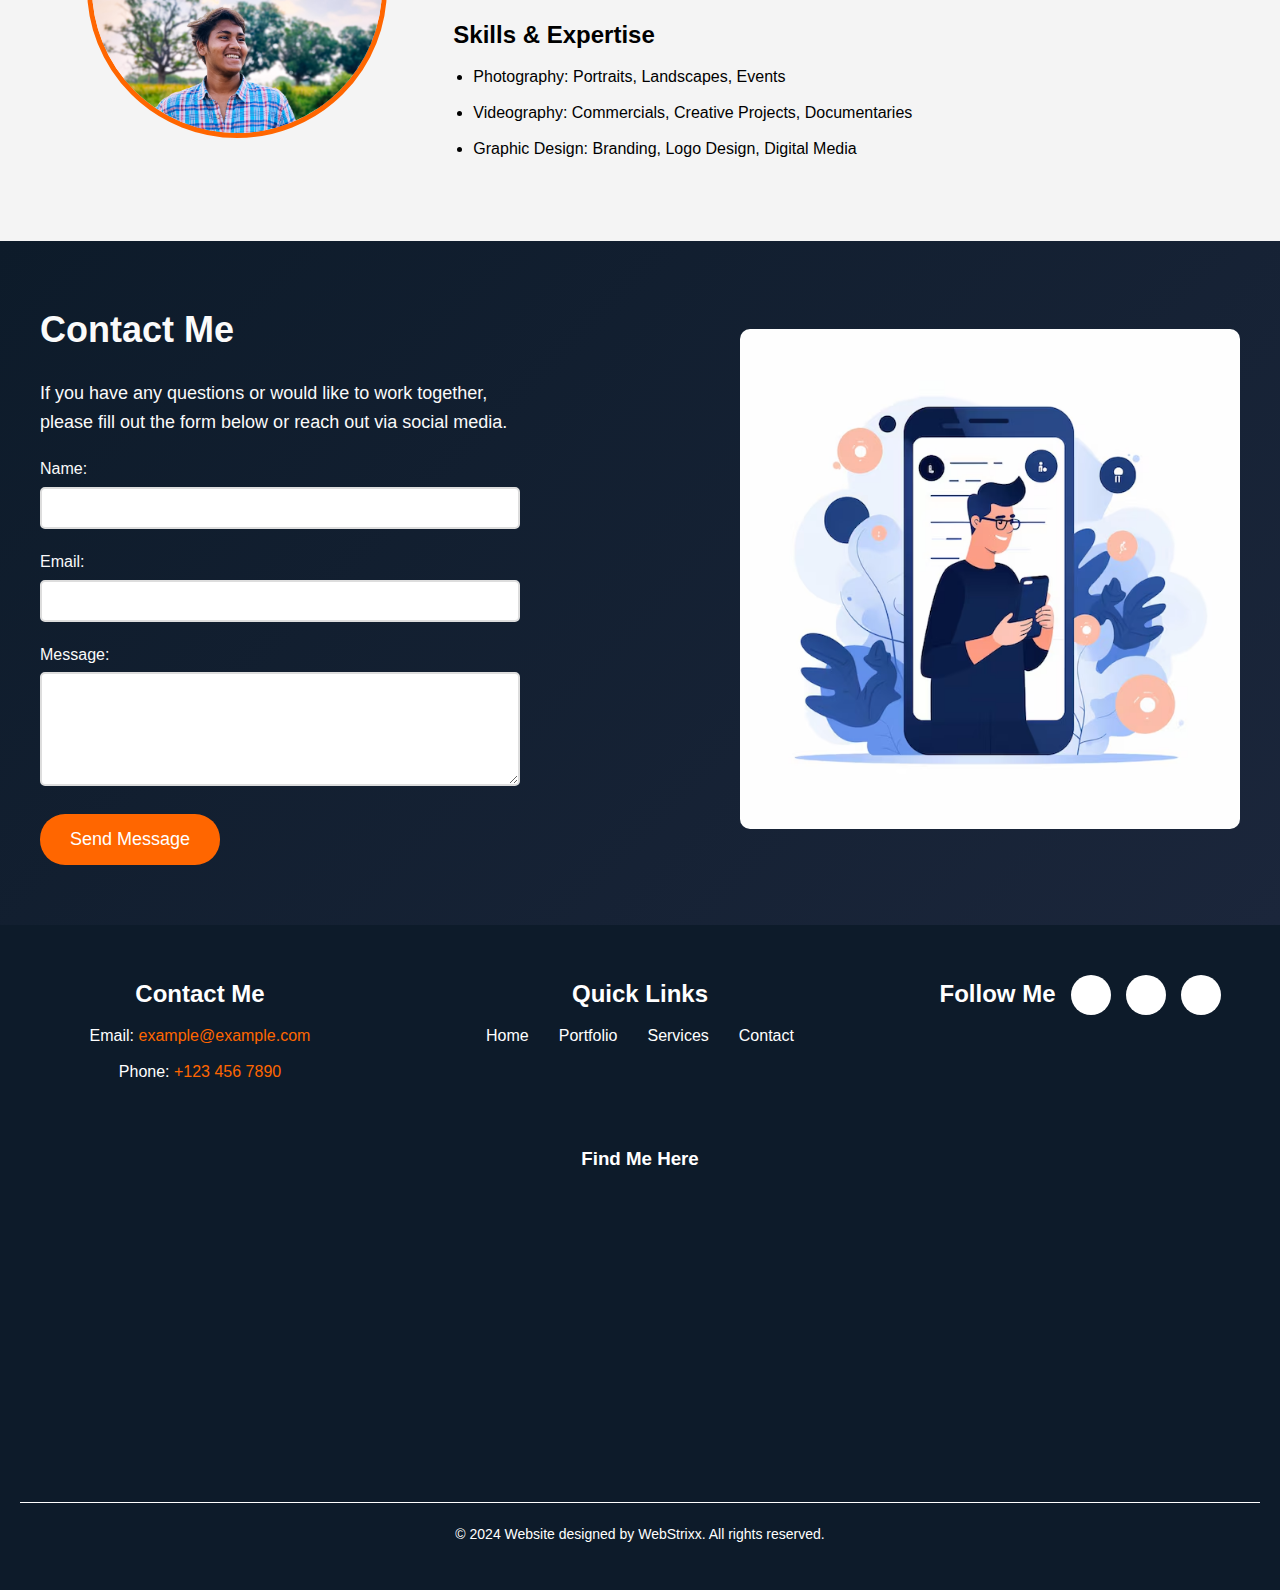
==== commit 050f151f: "Update index.htm" ====
--- a/index.htm
+++ b/index.htm
@@ -43,7 +43,7 @@
     <p>Explore some of my recent work in photography, videography, and graphic design. Click on each item for more details.</p>
     <div class="portfolio-grid">
         <div class="portfolio-item">
-            <img src="IMG_2113.jpeg" alt="Photography Sample 2">
+            <img src="sample.jpg" alt="Photography Sample 2">
             <div class="portfolio-info">
                 <h3>Landscape Photography</h3>
                 <p>Immortalizing the beauty of nature with stunning landscape shots.</p>
